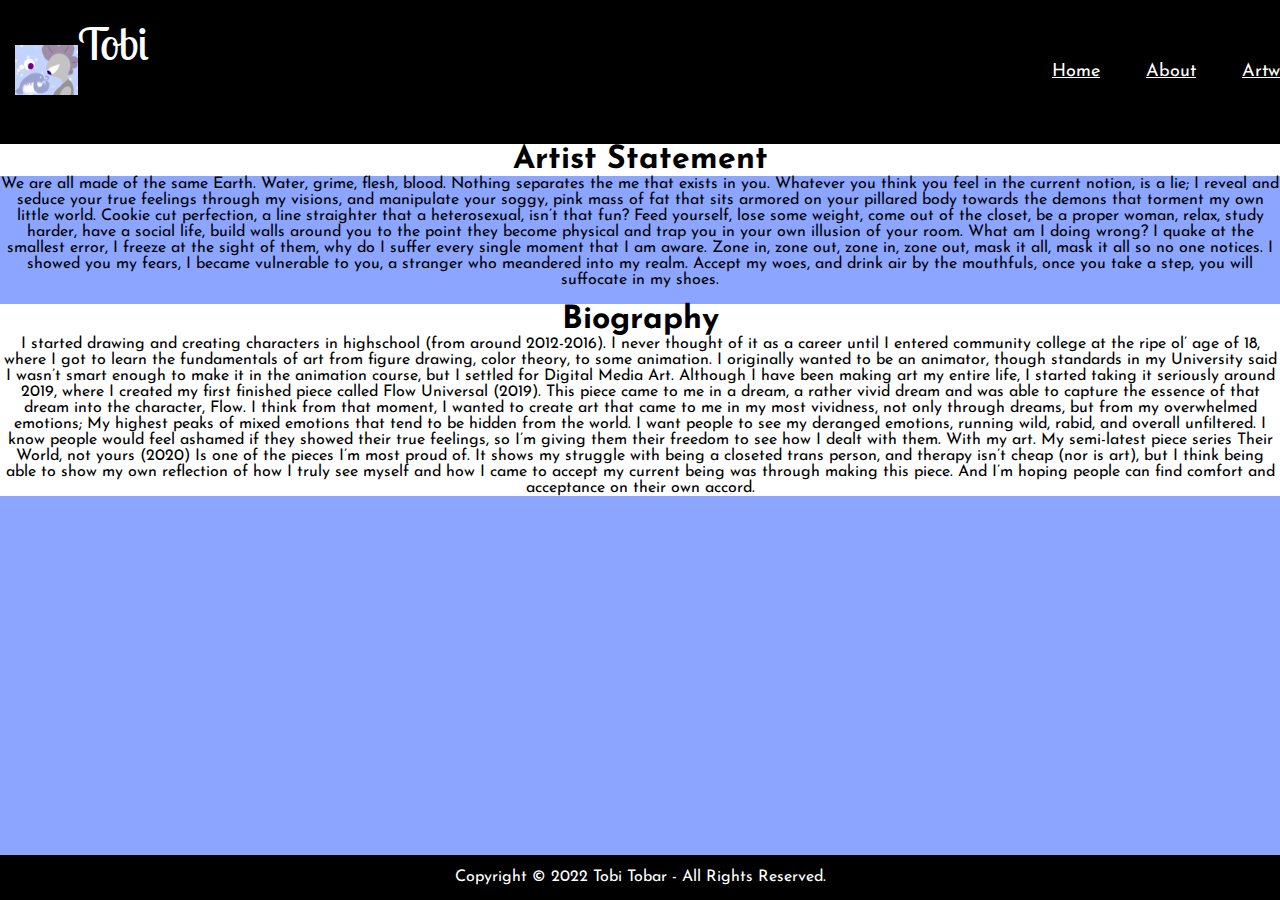
==== about.html @ 087c650e "e" ====
<!DOCTYPE html>
<html lang="en">

<head>
  <link rel="stylesheet" href="style.css" />
  <title>About - Tobi Tobar</title>

</head>

<body>
  <nav class="navbar">
    <!-- LOGO -->
    <div class="imagelo">
      <img src="assets/logo2.png" class="img-fluid" width="63" height="50">
    </div>
    <div class="logo">Tobi
           &nbsp&nbsp&nbsp&nbsp&nbsp&nbsp&nbsp&nbsp&nbsp&nbsp&nbsp&nbsp&nbsp&nbsp&nbsp&nbsp&nbsp&nbsp&nbsp&nbsp&nbsp&nbsp&nbsp&nbsp&nbsp&nbsp&nbsp&nbsp&nbsp&nbsp&nbsp&nbsp&nbsp&nbsp&nbsp&nbsp&nbsp&nbsp&nbsp&nbsp&nbsp&nbsp&nbsp&nbsp&nbsp&nbsp&nbsp&nbsp&nbsp&nbsp&nbsp&nbsp&nbsp&nbsp&nbsp&nbsp&nbsp&nbsp&nbsp&nbsp&nbsp&nbsp&nbsp&nbsp&nbsp&nbsp&nbsp&nbsp&nbsp&nbsp&nbsp&nbsp&nbsp&nbsp&nbsp&nbsp&nbsp&nbsp&nbsp&nbsp&nbsp&nbsp&nbsp&nbsp&nbsp&nbsp&nbsp&nbsp&nbsp&nbsp&nbsp&nbsp&nbsp&nbsp&nbsp&nbsp

    </div>
    <!--i am dying on the inside-->
    <ul class="nav-links">
      <!-- NAVIGATION MENUS -->
      <div class="menu">
        <li><a href="index.html">Home</a></li>
        <li><a href="about.html">About</a></li>
        <li class="artworks">
          <a href="artworks.html">Artworks</a>
          <!-- DROPDOWN MENU -->
          <ul class="dropdown">
            <li><a href="digital.html">Digital</a></li>
            <li><a href="sculpture.html">Sculpture</a></li>
            <li><a href="other.html">Other</a></li>
            <li><a href="wip.html">WIP</a></li>
          </ul>
        </li>
        <li><a href="contact.html">Contact</a></li>
      </div>
    </ul>
  </nav>

  <div class="copyright-container">
    <div class="vert-align">
      <p class="headline">
        Copyright &copy; 2022 Tobi Tobar - All Rights Reserved.</p>
    </div>
  </div>

 <div class="hero-container">
<center>
  <h1 style="background-color:white;">Artist Statement</h1>

	<p>We are all made of the same Earth. Water, grime, flesh, blood. Nothing separates the me that exists in you. Whatever you think you feel in the current notion, is a lie; I reveal and seduce your true feelings through my visions, and manipulate your soggy, pink mass of fat that sits armored on your pillared body towards the demons that torment my own little world. Cookie cut perfection, a line straighter that a heterosexual, isn’t that fun? Feed yourself, lose some weight, come out of the closet, be a proper woman, relax, study harder, have a social life, build walls around you to the point they become physical and trap you in your own illusion of your room. What am I doing wrong? I quake at the smallest error, I freeze at the sight of them, why do I suffer every single moment that I am aware. Zone in, zone out, zone in, zone out, mask it all, mask it all so no one notices. I showed you my fears, I became vulnerable to you, a stranger who meandered into my realm. Accept my woes, and drink air by the mouthfuls, once you take a step, you will suffocate in my shoes.
  </p style="background-color:white;">
  <br>
  <h1 style="background-color:white;">Biography</h1>

<p style="background-color:white;">	I started drawing and creating characters in highschool (from around 2012-2016). I never thought of it as a career until I entered community college at the ripe ol’ age of 18, where I got to learn the fundamentals of art from figure drawing, color theory, to some animation. I originally wanted to be an animator, though standards in my University said I wasn’t smart enough to make it in the animation course, but I settled for Digital Media Art. Although I have been making art my entire life, I started taking it seriously around 2019, where I created my first finished piece called Flow Universal (2019). This piece came to me in a dream, a rather vivid dream and was able to capture the essence of that dream into the character, Flow. I think from that moment, I wanted to create art that came to me in my most vividness, not only through dreams, but from my overwhelmed emotions; My highest peaks of mixed emotions that tend to be hidden from the world. I want people to see my deranged emotions, running wild, rabid, and overall unfiltered. I know people would feel ashamed if they showed their true feelings, so I’m giving them their freedom to see how I dealt with them. With my art. My semi-latest piece series Their World, not yours (2020) Is one of the pieces I’m most proud of. It shows my struggle with being a closeted trans person, and therapy isn’t cheap (nor is art), but I think being able to show my own reflection of how I truly see myself and how I came to accept my current being was through making this piece. And I’m hoping people can find comfort and acceptance on their own accord.
 </p>
      </center>
	</div>

</body>

</html>
---- style.css ----
@import url('https://fonts.googleapis.com/css2?family=Lobster+Two&display=swap');
@import url('https://fonts.googleapis.com/css2?family=Josefin+Sans&display=swap');

* {
  margin: 0;
  padding: 0;
  box-sizing: border-box;
}

body {
  font-family: 'Josefin Sans', sans-serif;
  background: #8ca5ff;
}

h{
    font-family: 'Lobster Two', cursive;
  font-size: 45px;
}

p {
  font-family: 'Josefin Sans', sans-serif;
}

li {
  list-style: none;
}

/* NAVBAR STYLING STARTS */
.navbar {
  display: flex;
  align-items: center;
  justify-content: space-between;
  padding: 15px;
  background-color: black;
  color: #fff;
}

.nav-links a {
  color: #fff;
}

/* LOGO */
.logo {
  font-family: 'Lobster Two', cursive;
  font-size: 45px;
}

/* NAVBAR MENU */
.menu {
  display: flex;
  gap: 1em;
  font-size: 18px;
}

.menu li:hover {
  background-color: #fff25f;
  border-radius: 5px;
  transition: 0.3s ease;
}

.menu li {
  padding: 5px 14px;
}

/* DROPDOWN MENU */
.artworks {
  position: relative;
}

.dropdown {
  background-color: black;
  position: absolute;
  display: none;
  border-radius: 8px;
  top: 30px;
}

.dropdown li+li {
  margin-top: 10px;
}

.dropdown li {
  padding: 0.5em 1em;
  width: 8em;
  text-align: center;
}

.dropdown li:hover {
  background-color: #black;
}

.artworks:hover .dropdown {
  display: block;
}


.copyright-container {
  box-sizing: border-box;
  background-color: black;
  text-align: center;
  position: fixed;
  bottom: 0;
  width: 100%;
  height: 45px;
  color: white;
  line-height: 45px;
}

div.gallery {
  margin: 5px;
  border: 1px solid #ccc;
  float: left;
  width: 180px;
}

div.gallery:hover {
  border: 1px solid #777;
}

div.gallery img {
  width: 100%;
  height: auto;
}

div.desc {
  padding: 15px;
  text-align: center;
}
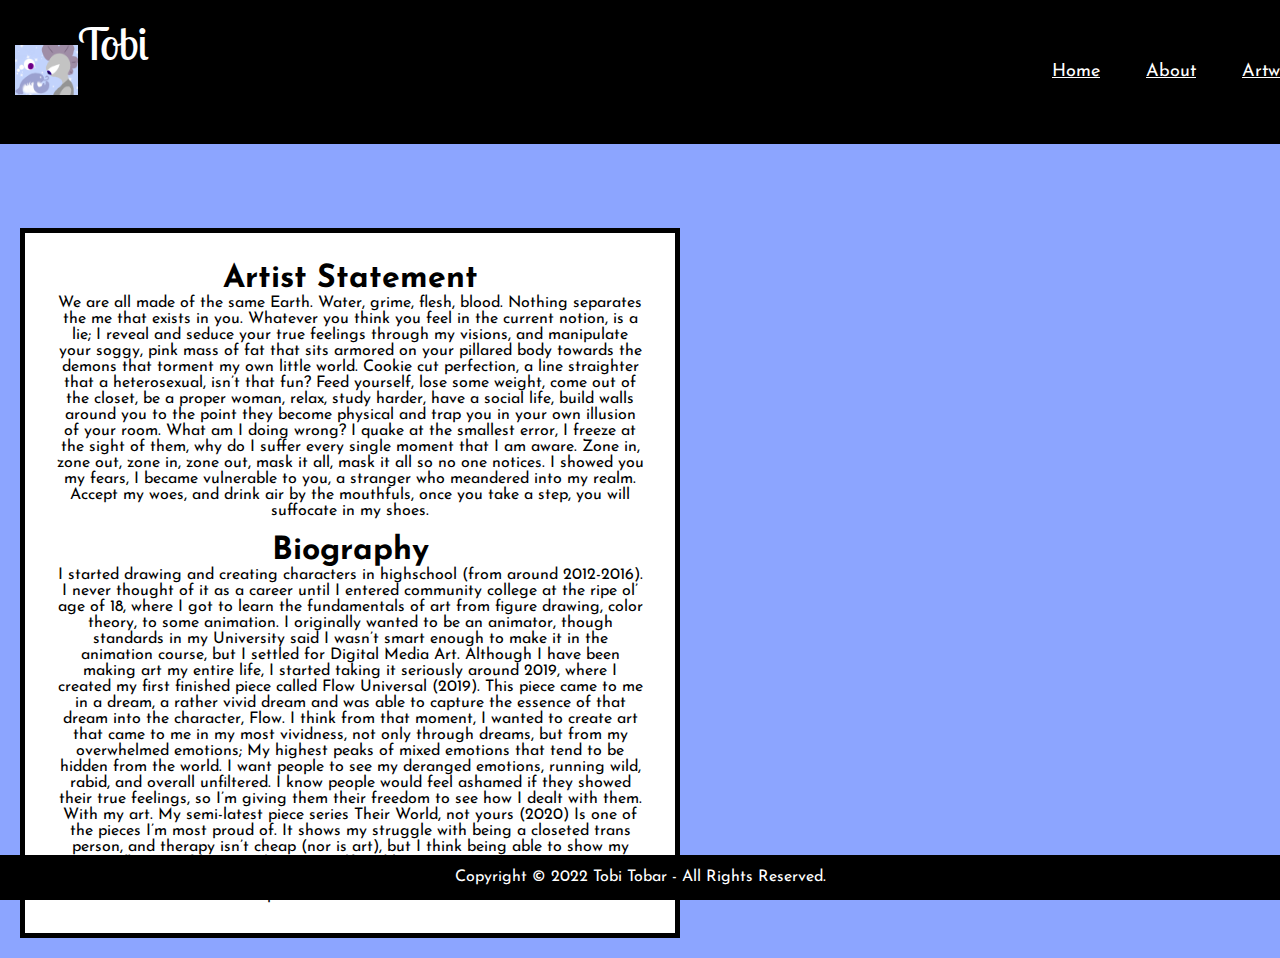
==== commit 1fb9b181: "br" ====
--- a/about.html
+++ b/about.html
@@ -44,7 +44,10 @@
         Copyright &copy; 2022 Tobi Tobar - All Rights Reserved.</p>
     </div>
   </div>
-
+<br>
+	<br>
+	<br>
+	<br>
  <div class="hero-container">
 <center>
   <h1 style="background-color:white;">Artist Statement</h1>
--- a/style.css
+++ b/style.css
@@ -126,3 +126,11 @@
   padding: 15px;
   text-align: center;
 }
+
+.hero-container{
+  background-color: white;
+  width: 660px;
+  border: 5px solid black;
+  padding: 30px;
+  margin: 20px;
+}
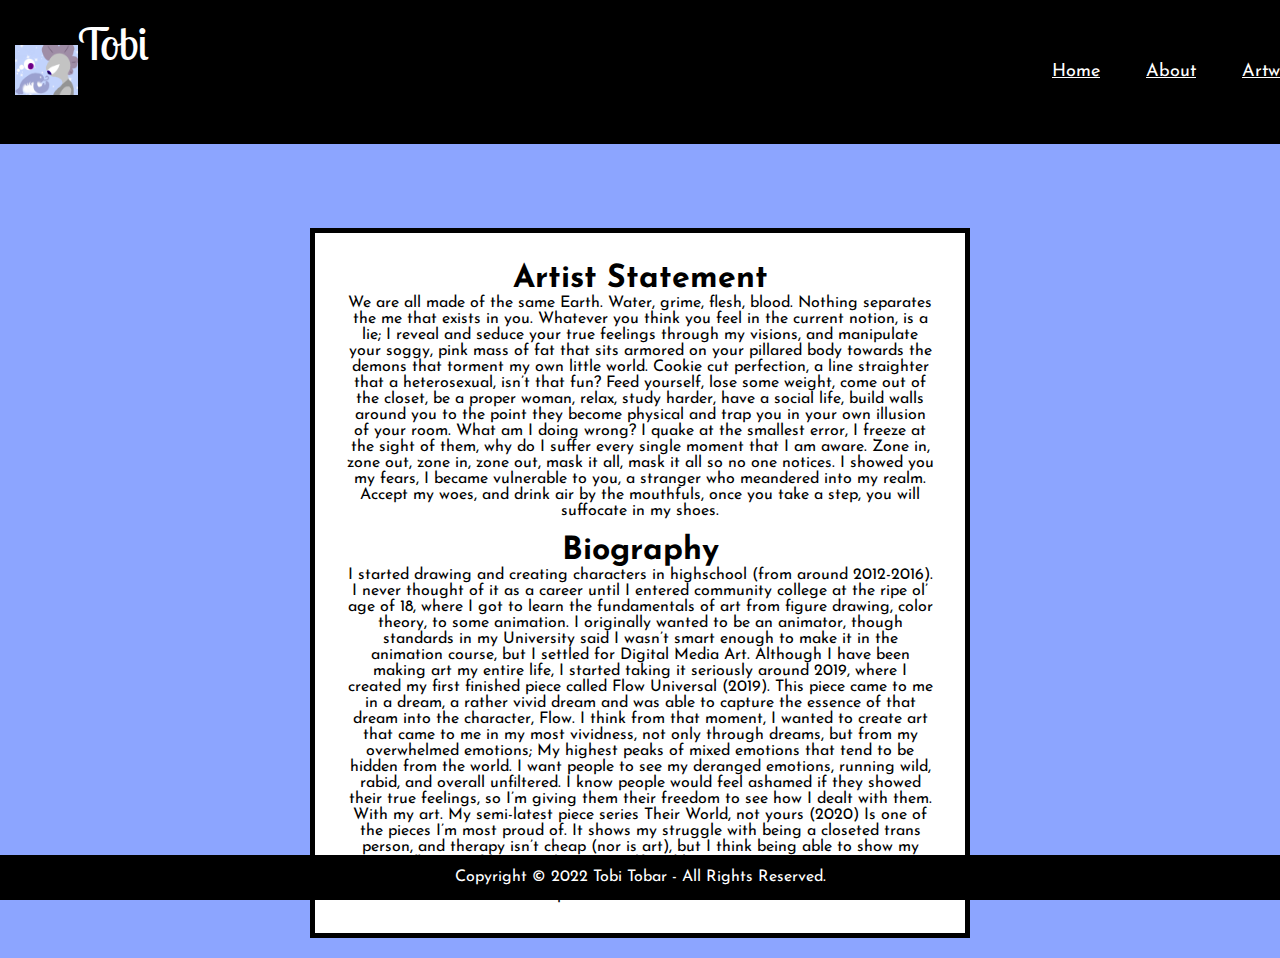
==== commit 15489244: "center" ====
--- a/about.html
+++ b/about.html
@@ -48,8 +48,8 @@
 	<br>
 	<br>
 	<br>
+	<center>
  <div class="hero-container">
-<center>
   <h1 style="background-color:white;">Artist Statement</h1>
 
 	<p>We are all made of the same Earth. Water, grime, flesh, blood. Nothing separates the me that exists in you. Whatever you think you feel in the current notion, is a lie; I reveal and seduce your true feelings through my visions, and manipulate your soggy, pink mass of fat that sits armored on your pillared body towards the demons that torment my own little world. Cookie cut perfection, a line straighter that a heterosexual, isn’t that fun? Feed yourself, lose some weight, come out of the closet, be a proper woman, relax, study harder, have a social life, build walls around you to the point they become physical and trap you in your own illusion of your room. What am I doing wrong? I quake at the smallest error, I freeze at the sight of them, why do I suffer every single moment that I am aware. Zone in, zone out, zone in, zone out, mask it all, mask it all so no one notices. I showed you my fears, I became vulnerable to you, a stranger who meandered into my realm. Accept my woes, and drink air by the mouthfuls, once you take a step, you will suffocate in my shoes.
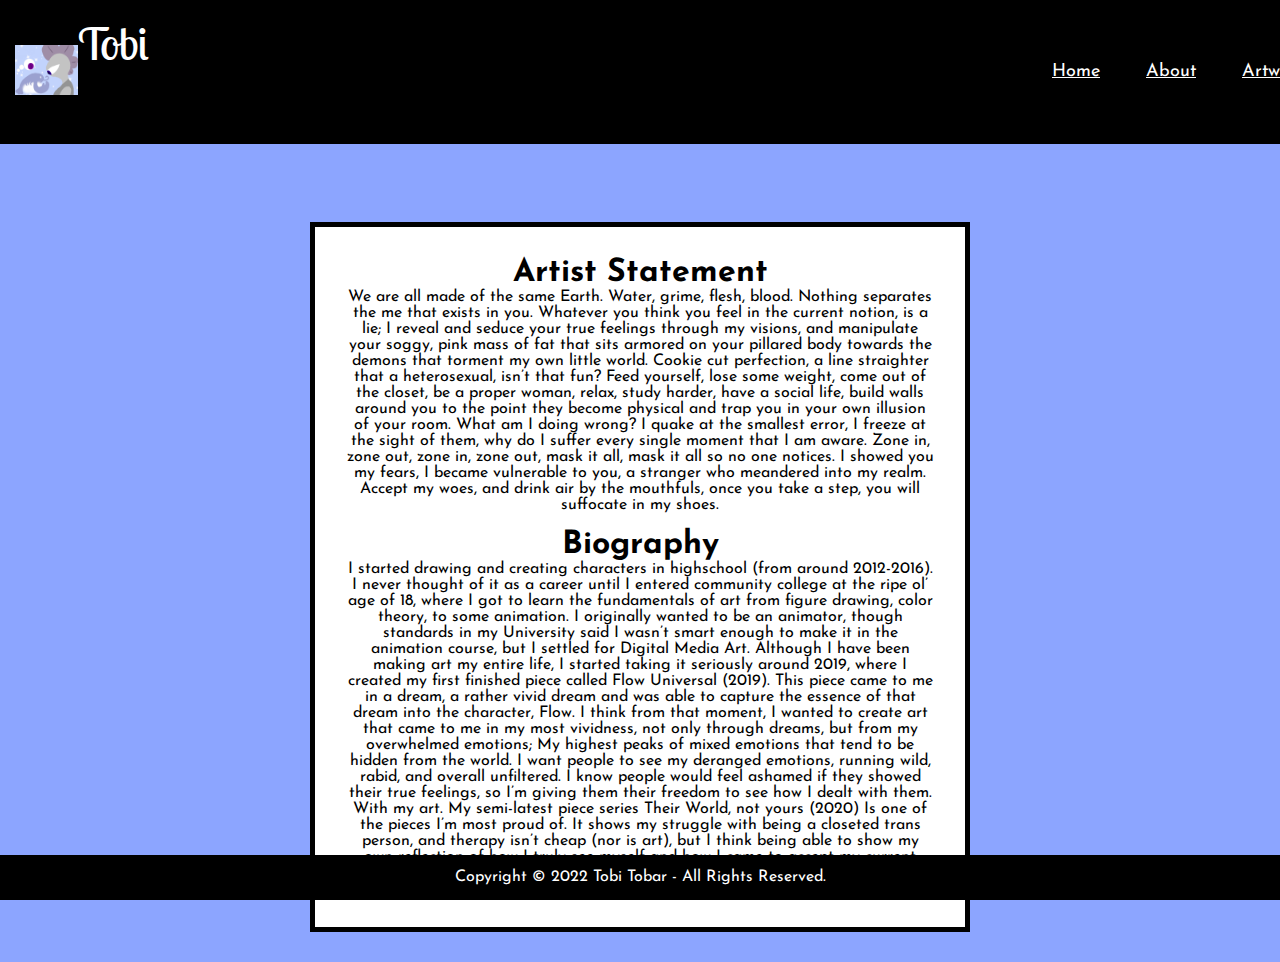
==== commit 36439baf: "br-" ====
--- a/about.html
+++ b/about.html
@@ -47,7 +47,6 @@
 <br>
 	<br>
 	<br>
-	<br>
 	<center>
  <div class="hero-container">
   <h1 style="background-color:white;">Artist Statement</h1>
--- a/style.css
+++ b/style.css
@@ -132,5 +132,5 @@
   width: 660px;
   border: 5px solid black;
   padding: 30px;
-  margin: 20px;
+  margin: 30px;
 }
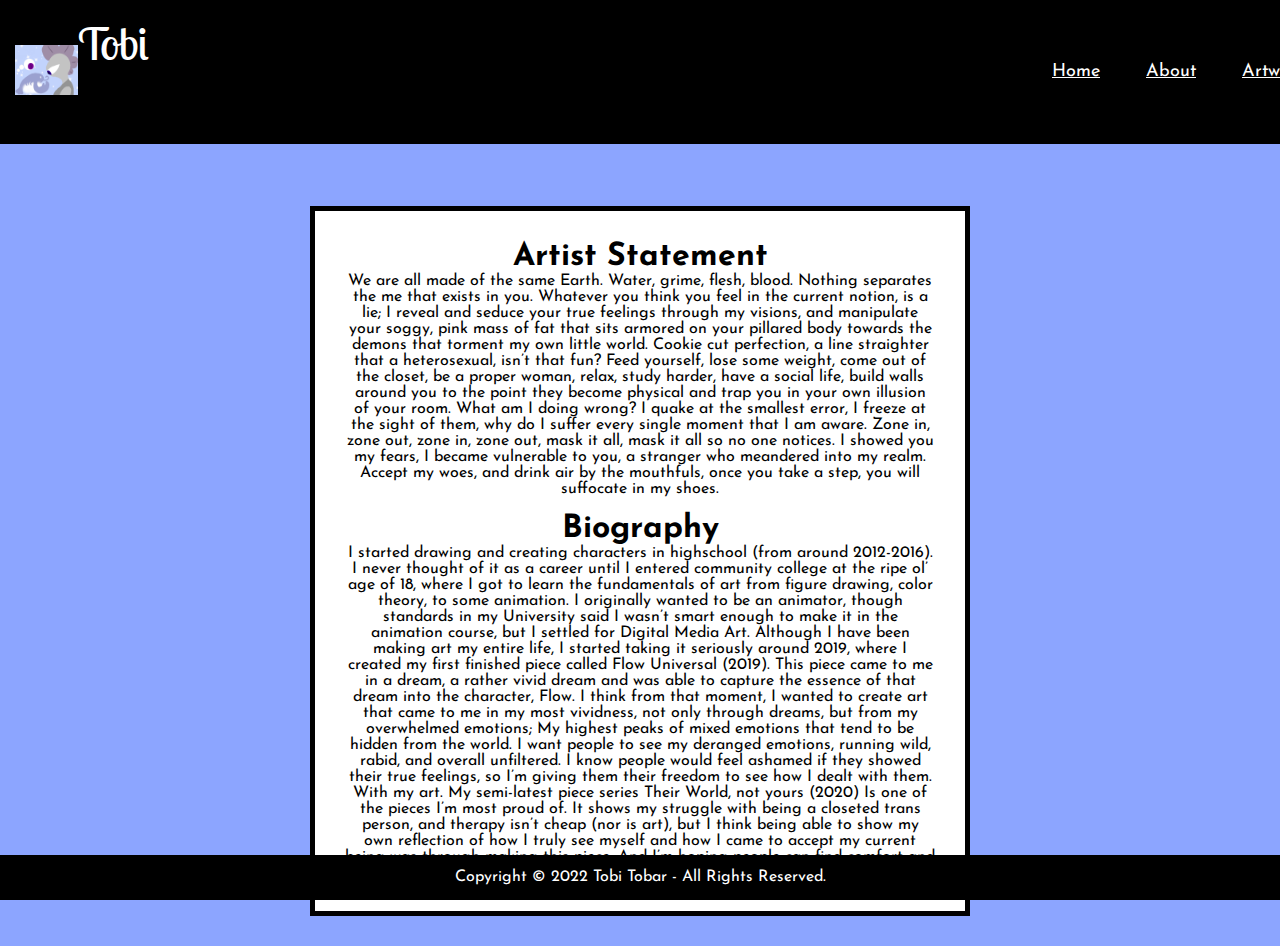
==== commit a0fa1a44: "Update about.html" ====
--- a/about.html
+++ b/about.html
@@ -45,7 +45,7 @@
     </div>
   </div>
 <br>
-	<br>
+
 	<br>
 	<center>
  <div class="hero-container">
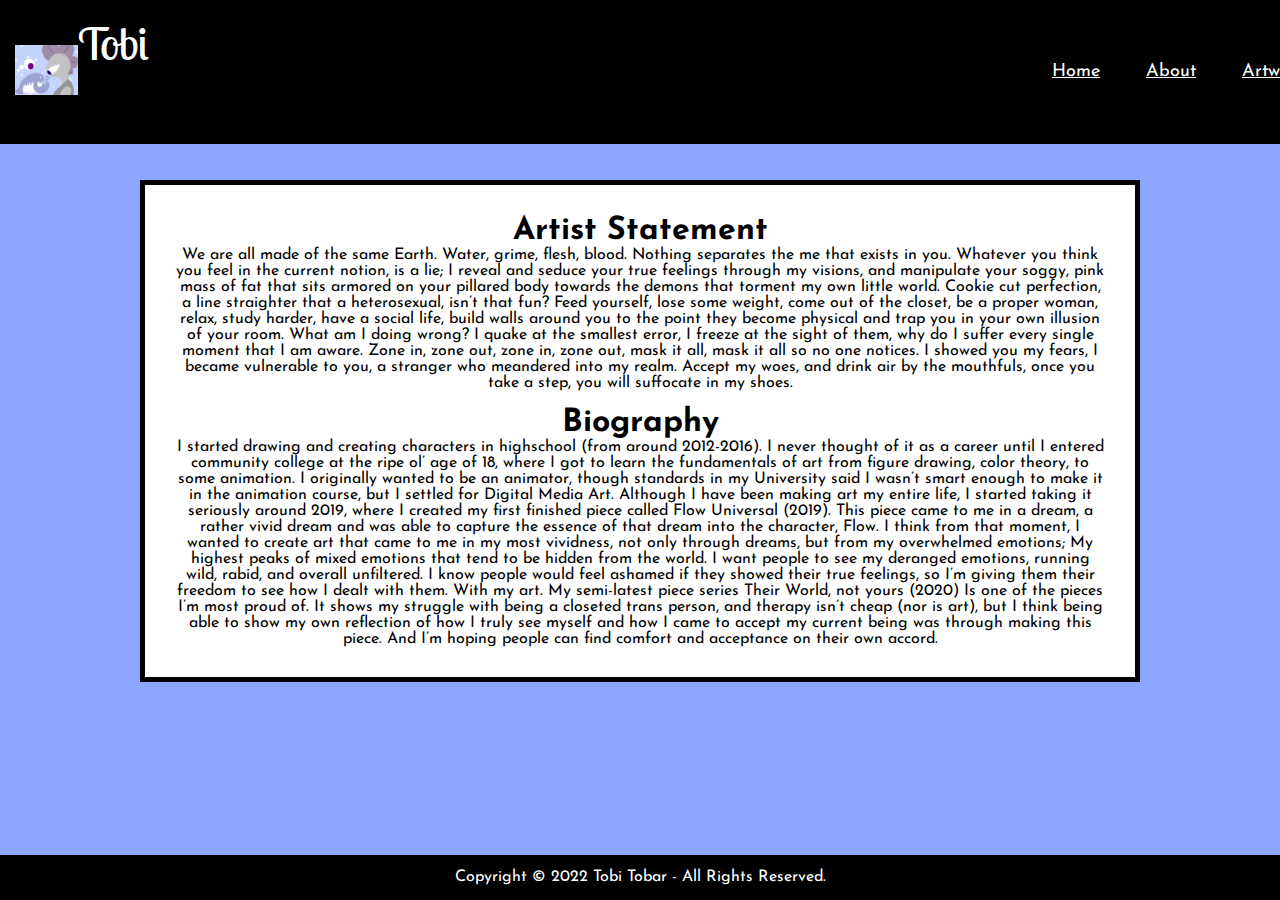
==== commit a81b7048: "Update about.html" ====
--- a/about.html
+++ b/about.html
@@ -46,7 +46,6 @@
   </div>
 <br>
 
-	<br>
 	<center>
  <div class="hero-container">
   <h1 style="background-color:white;">Artist Statement</h1>
--- a/style.css
+++ b/style.css
@@ -129,8 +129,8 @@
 
 .hero-container{
   background-color: white;
-  width: 660px;
+  width: 1000px;
   border: 5px solid black;
   padding: 30px;
-  margin: 30px;
+  margin: 20px;
 }
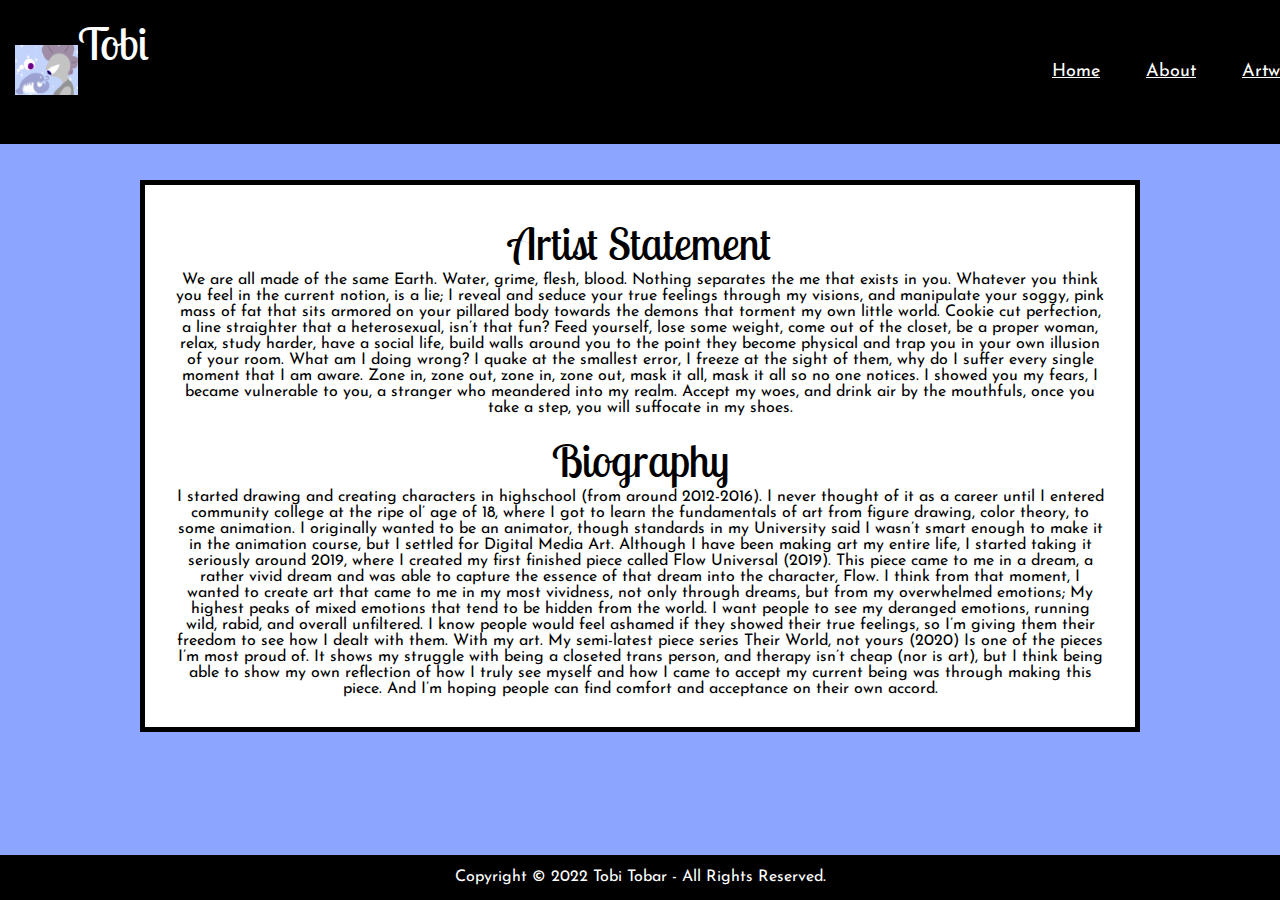
==== commit de3d8961: "Update about.html" ====
--- a/about.html
+++ b/about.html
@@ -48,12 +48,12 @@
 
 	<center>
  <div class="hero-container">
-  <h1 style="background-color:white;">Artist Statement</h1>
+  <h style="background-color:white;">Artist Statement</h>
 
 	<p>We are all made of the same Earth. Water, grime, flesh, blood. Nothing separates the me that exists in you. Whatever you think you feel in the current notion, is a lie; I reveal and seduce your true feelings through my visions, and manipulate your soggy, pink mass of fat that sits armored on your pillared body towards the demons that torment my own little world. Cookie cut perfection, a line straighter that a heterosexual, isn’t that fun? Feed yourself, lose some weight, come out of the closet, be a proper woman, relax, study harder, have a social life, build walls around you to the point they become physical and trap you in your own illusion of your room. What am I doing wrong? I quake at the smallest error, I freeze at the sight of them, why do I suffer every single moment that I am aware. Zone in, zone out, zone in, zone out, mask it all, mask it all so no one notices. I showed you my fears, I became vulnerable to you, a stranger who meandered into my realm. Accept my woes, and drink air by the mouthfuls, once you take a step, you will suffocate in my shoes.
   </p style="background-color:white;">
   <br>
-  <h1 style="background-color:white;">Biography</h1>
+  <h style="background-color:white;">Biography</h>
 
 <p style="background-color:white;">	I started drawing and creating characters in highschool (from around 2012-2016). I never thought of it as a career until I entered community college at the ripe ol’ age of 18, where I got to learn the fundamentals of art from figure drawing, color theory, to some animation. I originally wanted to be an animator, though standards in my University said I wasn’t smart enough to make it in the animation course, but I settled for Digital Media Art. Although I have been making art my entire life, I started taking it seriously around 2019, where I created my first finished piece called Flow Universal (2019). This piece came to me in a dream, a rather vivid dream and was able to capture the essence of that dream into the character, Flow. I think from that moment, I wanted to create art that came to me in my most vividness, not only through dreams, but from my overwhelmed emotions; My highest peaks of mixed emotions that tend to be hidden from the world. I want people to see my deranged emotions, running wild, rabid, and overall unfiltered. I know people would feel ashamed if they showed their true feelings, so I’m giving them their freedom to see how I dealt with them. With my art. My semi-latest piece series Their World, not yours (2020) Is one of the pieces I’m most proud of. It shows my struggle with being a closeted trans person, and therapy isn’t cheap (nor is art), but I think being able to show my own reflection of how I truly see myself and how I came to accept my current being was through making this piece. And I’m hoping people can find comfort and acceptance on their own accord.
  </p>
